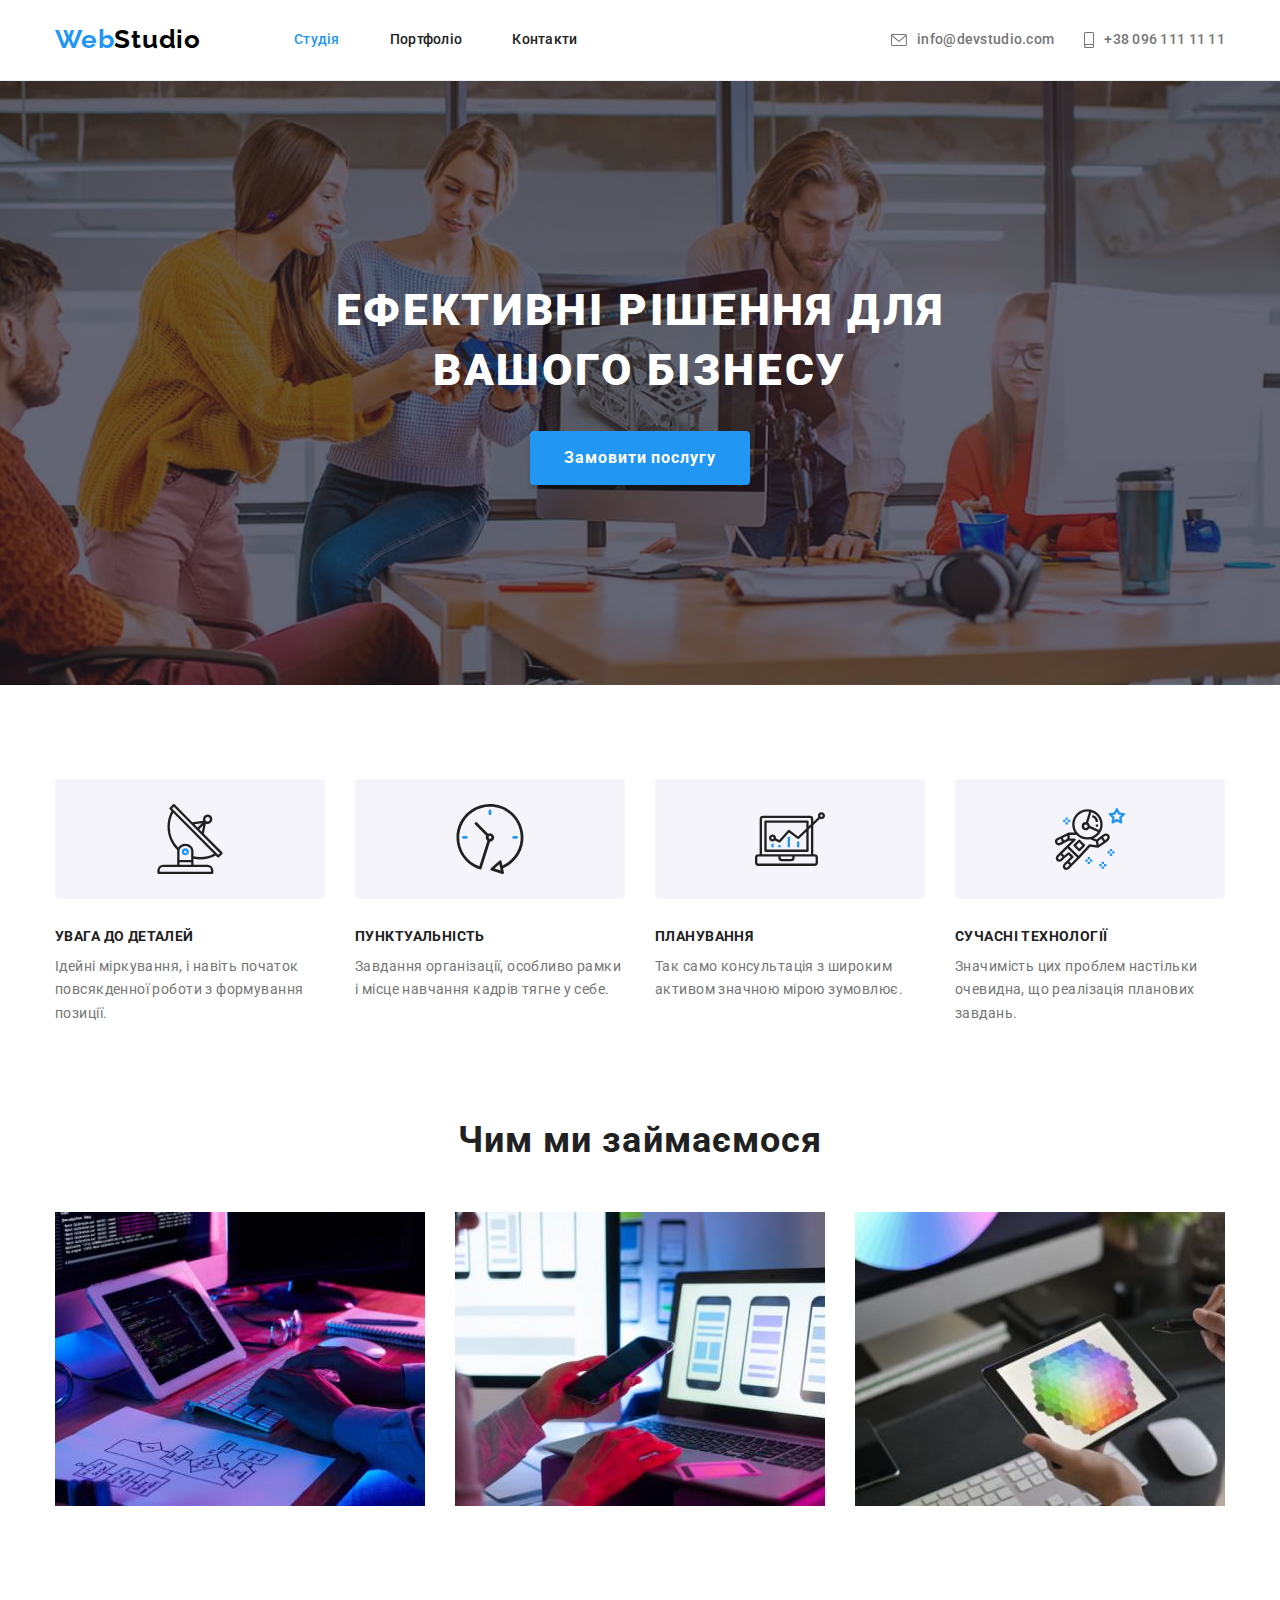
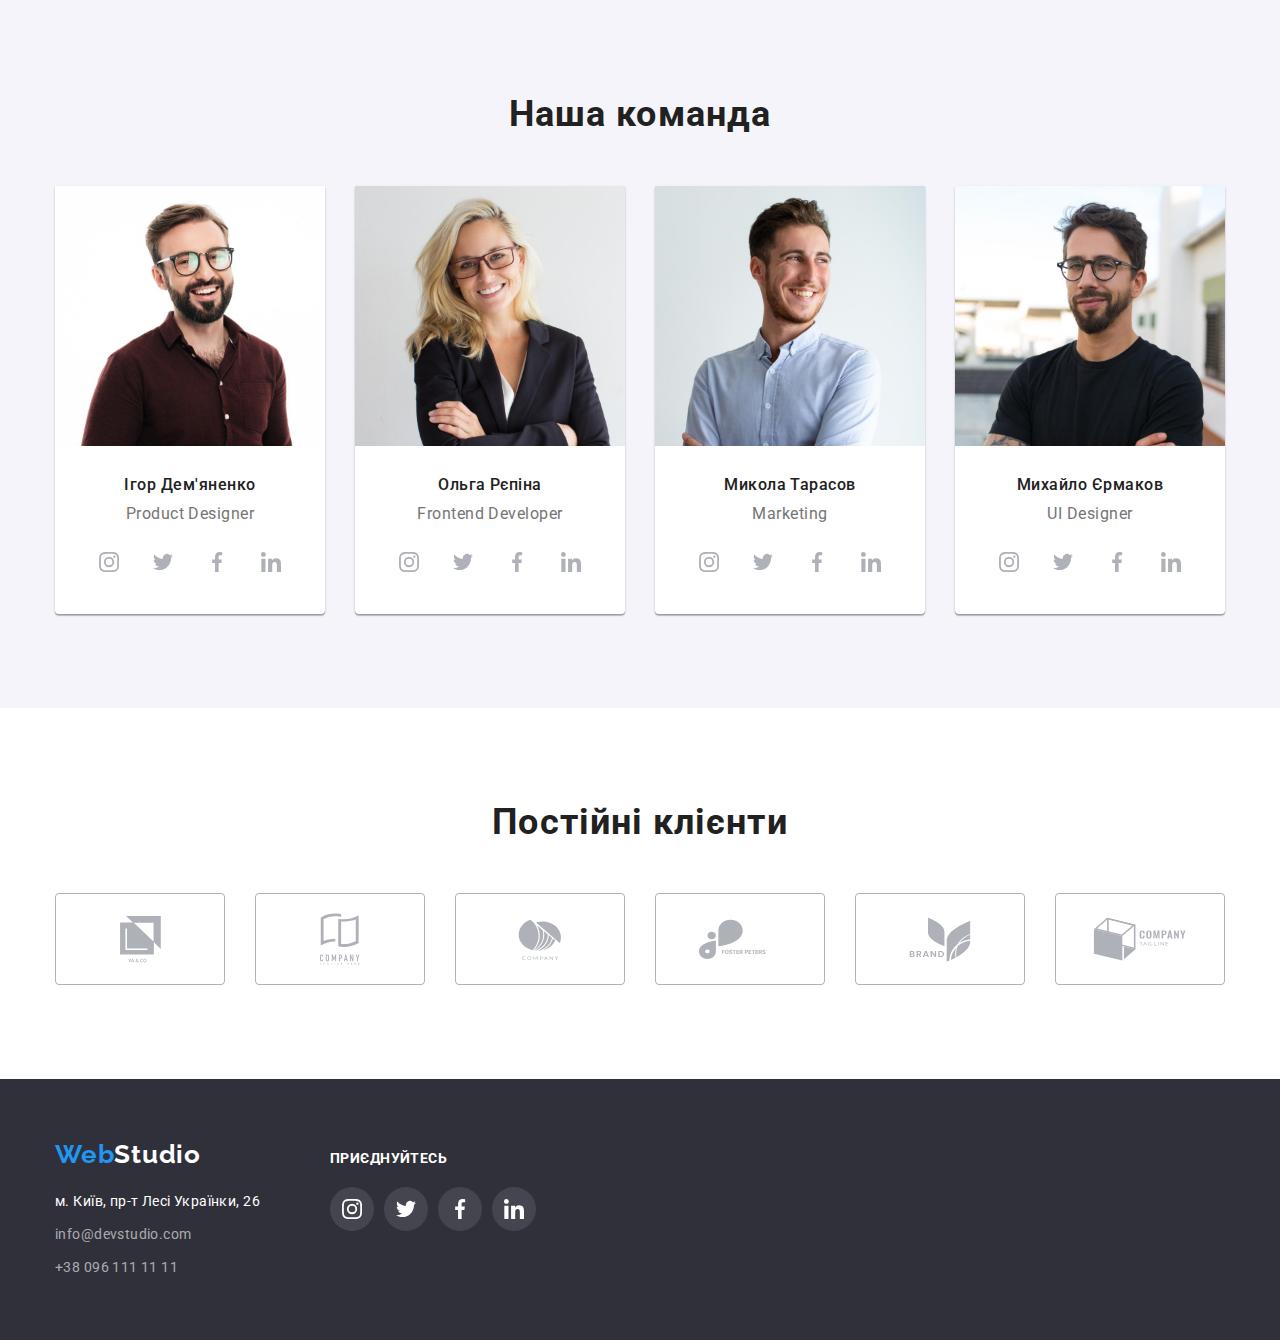
==== index.html @ 1bc93b2c "Initial commit" ====
<!DOCTYPE html>
<html lang="uk">
<head>
    <meta charset="UTF-8">
    <meta http-equiv="X-UA-Compatible" content="IE=edge">
    <meta name="viewport" content="width=device-width, initial-scale=1.0">

    <link rel="preconnect" href="https://fonts.googleapis.com">
    <link rel="preconnect" href="https://fonts.gstatic.com" crossorigin>
    <link href="https://fonts.googleapis.com/css2?family=Raleway:wght@700&family=Roboto:wght@400;500;700;900&display=swap"
        rel="stylesheet">

    <title>Сайт-Студія</title>

    <link rel="stylesheet" href="https://cdnjs.cloudflare.com/ajax/libs/modern-normalize/1.1.0/modern-normalize.min.css">
    <link rel="stylesheet" href="./css/styles.css">
</head>

<body>
  
    <!--header-->
    <header class="page-header">
        <div class="container main-nav">
            
            <nav class="bloc-nav">
                <a class="logo" href="./index.html">
                    Web<span class="logo-studio">Studio</span>
                </a>
        
                <ul class="navigation">
                    <li class="item"><a class="navigation-link current" href="./index.html">Студія</a></li>
                    <li class="item"><a class="navigation-link" href="./portfolio.html">Портфоліо</a></li>
                    <li class="item"><a class="navigation-link" href="">Контакти</a></li>
                </ul>
            </nav>
        
            <ul class="contact">
                <li class="item">
                    <a class="contact-link" href="mailto:info@devstudio.com">
                        <svg class="icon" width="16" height="12">
                            <use href="./images/icons.svg#icon-envelope"></use>
                        </svg>
                        info@devstudio.com   
                    </a>
                </li>  

                <li class="item">
                    <a class="contact-link" href="tel:+380961111111">
                        <svg class="icon" width="10" height="16">
                            <use href="./images/icons.svg#icon-phone"></use>
                        </svg>
                        +38 096 111 11 11   
                    </a>
                </li> 
            </ul>
            
        </div>

    </header>
    
    <!--main Студія-->
    <main class="page-studio">

        <!-- Секція "hero" -->
        <section class="hero overlay">
            <h1 class="hero-title">Ефективні рішення для вашого бізнесу</h1>
            <button class="hero-btn" type="button">Замовити послугу</button>  
        </section>
    
        <!-- Секція "advantage" -->
        <section class="section">
            <div class="container">
    
                <!--Скритий заголовок-->
                <h2 class="visually-hidden">Наші переваги</h2>
                <ul class="advantage-list">
                    <li class="item">
                        <div class="icon-advantage">
                            <svg class="icon" width="70" height="70">
                                <use href="./images/icons.svg#icon-antenna"></use>
                            </svg>   
                        </div>

                        <h3 class="advantage-list-title">УВАГА ДО ДЕТАЛЕЙ</h3>
                        <p class="advantage-list-descr">Ідейні міркування, і 
                            навіть початок повсякденної роботи з формування
                            позиції.
                        </p>
                    </li>

                    <li class="item">
                        <div class="icon-advantage">
                            <svg class="icon" width="70" height="70">
                                <use href="./images/icons.svg#icon-clock"></use>
                            </svg>   
                        </div>

                        <h3 class="advantage-list-title">ПУНКТУАЛЬНІСТЬ</h3>
                        <p class="advantage-list-descr">Завдання організації, особливо 
                            рамки і місце навчання кадрів тягне у себе.
                        </p>
                    </li>

                    <li class="item">
                        <div class="icon-advantage">
                            <svg class="icon" width="70" height="70">
                                <use href="./images/icons.svg#icon-diagram"></use>
                            </svg>   
                        </div>

                        <h3 class="advantage-list-title">ПЛАНУВАННЯ</h3>
                        <p class="advantage-list-descr">Так само консультація з широким 
                            активом значною мірою зумовлює.
                        </p>
                    </li>

                    <li class="item">
                        <div class="icon-advantage">
                            <svg class="icon" width="70" height="70">
                                <use href="./images/icons.svg#icon-astronaut"></use>
                            </svg>   
                        </div>

                        <h3 class="advantage-list-title">СУЧАСНІ ТЕХНОЛОГІЇ</h3>
                        <p class="advantage-list-descr">Значимість цих проблем настільки 
                            очевидна, що реалізація планових завдань.
                        </p>
                    </li>
                </ul>
            </div>
        </section>
    
        <!-- Секція "work"-->
        <section class="section work">
            <div class="container">
    
                <h2 class="work-title">Чим ми займаємося</h2>
                <ul class="work-list">
                    <li class="item"><img src="./images/box-1.jpg" alt="Програмуємо алгоритми роботи" width="370" height="294"></li>
                    <li class="item"><img src="./images/box-2.jpg" alt="Розробляємо макети застосунків для телефонів" width="370" height="294"></li>
                    <li class="item"><img src="./images/box-3.jpg" alt="Використовуємо палітру кольорів" width="370" height="294"></li>
                </ul>
            </div>
        </section>
    
        <!-- Секція "team"-->
        <section class="section team">
            <div class="container">
    
                <h2 class="team-title">Наша команда</h2>
                <ul class="team-list">
                    <li class="team-item">
                        <img src="./images/igor.jpg" alt="Фото Ігоря Дем'яненко" width="270" height="260">
                        
                        <div class="team-card">
                            <h3 class="team-list-title">Ігор Дем'яненко</h3>
                            <p class="team-list-descr">Product Designer</p>

                            <!-- Блок --- social-list -->

                            <ul class="social-list">
                                <li class="item">
                                    <a class="icon-social" href="">
                                        <svg class="icon" width="20" height="20">
                                            <use href="./images/icons.svg#icon-instagram"></use>
                                        </svg>   
                                    </a>
                                </li>  

                                <li class="item">
                                    <a class="icon-social" href="">
                                        <svg class="icon" width="20" height="20">
                                            <use href="./images/icons.svg#icon-twitter"></use>
                                        </svg>   
                                    </a>
                                </li>  

                                <li class="item">
                                    <a class="icon-social" href="">
                                        <svg class="icon" width="20" height="20">
                                            <use href="./images/icons.svg#icon-facebook"></use>
                                        </svg>   
                                    </a>
                                </li> 
                                
                                <li class="item">
                                    <a class="icon-social" href="">
                                        <svg class="icon" width="20" height="20">
                                            <use href="./images/icons.svg#icon-linkedin"></use>
                                        </svg>   
                                    </a>
                                </li>  
                            </ul>  

                        </div>

                    </li>

                    <li class="team-item">
                        <img src="./images/olga.jpg" alt="Фото Ольги Рєпіної" width="270" height="260">

                        <div class="team-card">
                            <h3 class="team-list-title">Ольга Рєпіна</h3>
                            <p class="team-list-descr">Frontend Developer</p>

                            <!-- Блок --- social-list -->

                            <ul class="social-list">
                                <li class="item">
                                    <a class="icon-social" href="">
                                        <svg class="icon" width="20" height="20">
                                            <use href="./images/icons.svg#icon-instagram"></use>
                                        </svg>   
                                    </a>
                                </li>  

                                <li class="item">
                                    <a class="icon-social" href="">
                                        <svg class="icon" width="20" height="20">
                                            <use href="./images/icons.svg#icon-twitter"></use>
                                        </svg>   
                                    </a>
                                </li>  

                                <li class="item">
                                    <a class="icon-social" href="">
                                        <svg class="icon" width="20" height="20">
                                            <use href="./images/icons.svg#icon-facebook"></use>
                                        </svg>   
                                    </a>
                                </li> 
                                
                                <li class="item">
                                    <a class="icon-social" href="">
                                        <svg class="icon" width="20" height="20">
                                            <use href="./images/icons.svg#icon-linkedin"></use>
                                        </svg>   
                                    </a>
                                </li>  
                            </ul>  

                        </div>

                    </li>

                    <li class="team-item">
                        <img src="./images/mykola.jpg" alt="Фото Миколи Тарасова" width="270" height="260">

                        <div class="team-card">
                            <h3 class="team-list-title">Микола Тарасов</h3>
                            <p class="team-list-descr">Marketing</p>

                            <!-- Блок --- team-social-list -->

                            <ul class="social-list">
                                <li class="item">
                                    <a class="icon-social" href="">
                                        <svg class="icon" width="20" height="20">
                                            <use href="./images/icons.svg#icon-instagram"></use>
                                        </svg>   
                                    </a>
                                </li>  

                                <li class="item">
                                    <a class="icon-social" href="">
                                        <svg class="icon" width="20" height="20">
                                            <use href="./images/icons.svg#icon-twitter"></use>
                                        </svg>   
                                    </a>
                                </li>  

                                <li class="item">
                                    <a class="icon-social" href="">
                                        <svg class="icon" width="20" height="20">
                                            <use href="./images/icons.svg#icon-facebook"></use>
                                        </svg>   
                                    </a>
                                </li> 
                                
                                <li class="item">
                                    <a class="icon-social" href="">
                                        <svg class="icon" width="20" height="20">
                                            <use href="./images/icons.svg#icon-linkedin"></use>
                                        </svg>   
                                    </a>
                                </li>  
                            </ul>  

                        </div>

                    </li>

                    <li class="team-item">
                        <img src="./images/mykhailo.jpg" alt="Фото Михайла Єрмакова" width="270" height="260">

                        <div class="team-card">
                            <h3 class="team-list-title">Михайло Єрмаков</h3>
                            <p class="team-list-descr">UI Designer</p>

                            <!-- Блок --- team-social-list -->

                            <ul class="social-list">
                                <li class="item">
                                    <a class="icon-social" href="">
                                        <svg class="icon" width="20" height="20">
                                            <use href="./images/icons.svg#icon-instagram"></use>
                                        </svg>   
                                    </a>
                                </li>  

                                <li class="item">
                                    <a class="icon-social" href="">
                                        <svg class="icon" width="20" height="20">
                                            <use href="./images/icons.svg#icon-twitter"></use>
                                        </svg>   
                                    </a>
                                </li>  

                                <li class="item">
                                    <a class="icon-social" href="">
                                        <svg class="icon" width="20" height="20">
                                            <use href="./images/icons.svg#icon-facebook"></use>
                                        </svg>   
                                    </a>
                                </li> 
                                
                                <li class="item">
                                    <a class="icon-social" href="">
                                        <svg class="icon" width="20" height="20">
                                            <use href="./images/icons.svg#icon-linkedin"></use>
                                        </svg>   
                                    </a>
                                </li>  
                            </ul>  

                        </div>

                    </li>

                </ul>
    
            </div>
        </section>

        <!-- Секція "clients"-->
        <section class="section">
            <div class="container">

                <h2 class="clients-title">Постійні клієнти</h2>
                <ul class="clients-list">
                    <li class="item">
                        <a class="icon-clients" href="">
                            <svg class="icon" width="41" height="46.7">
                                <use href="./images/icons.svg#icon-cl1-ya-co"></use>
                            </svg>   
                        </a>
                    </li>  

                    <li class="item">
                        <a class="icon-clients" href="">
                            <svg class="icon" width="40" height="52">
                                <use href="./images/icons.svg#icon-cl2-tagline"></use>
                            </svg>   
                        </a>
                    </li>  

                    <li class="item">
                        <a class="icon-clients" href="">
                            <svg class="icon" width="43.46" height="41.18">
                                <use href="./images/icons.svg#icon-cl3-company"></use>
                            </svg>   
                        </a>
                    </li>  

                    <li class="item">
                        <a class="icon-clients" href="">
                            <svg class="icon" width="84.44" height="40.62">
                                <use href="./images/icons.svg#icon-cl4-foster"></use>
                            </svg>   
                        </a>
                    </li>  

                    <li class="item">
                        <a class="icon-clients" href="">
                            <svg class="icon" width="62.54" height="45.43">
                                <use href="./images/icons.svg#icon-cl5-brand"></use>
                            </svg>   
                        </a>
                    </li> 
                    
                    <li class="item">
                        <a class="icon-clients" href="">
                            <svg class="icon" width="93.79" height="43.93">
                                <use href="./images/icons.svg#icon-cl6-tag-line"></use>
                            </svg>   
                        </a>
                    </li>  
                </ul>
            </div>
        </section>
    
    </main>

    <!--footer-->
    <footer class="page-footer">
        <div class="container footer-contact">
    
            <div class="bloc-residence">
                <a class="logo" href="./index.html">
                    Web<span class="logo-studio">Studio</span>
                </a>

                <address class="residence">
                    <ul class="residence-contact">
                        <li class="item"><a class="residence-descr" href="https://goo.gl/maps/CPtrU1FHBa2aNyZL9" target="_blank"
                            rel="noopener noreferrer nofollow">м. Київ, пр-т Лесі Українки, 26</a>
                        </li>
                        <li class="item"><a class="residence-link" href="mailto:info@devstudio.com">info@devstudio.com</a></li>
                        <li class="item"><a class="residence-link" href="tel:+380961111111">+38 096 111 11 11</a></li>
                    </ul>
                </address>
            </div>

            <div class="bloc-join">
                <h3 class="title-join"><em class="join">Приєднуйтесь</em></h3>
                <ul class="social-list">
                    <li class="item">
                        <a class="icon-social" href="">
                            <svg class="icon" width="20" height="20">
                                <use href="./images/icons.svg#icon-instagram"></use>
                            </svg>   
                        </a>
                    </li>  

                    <li class="item">
                        <a class="icon-social" href="">
                            <svg class="icon" width="20" height="20">
                                <use href="./images/icons.svg#icon-twitter"></use>
                            </svg>   
                        </a>
                    </li>  

                    <li class="item">
                        <a class="icon-social" href="">
                            <svg class="icon" width="20" height="20">
                                <use href="./images/icons.svg#icon-facebook"></use>
                            </svg>   
                        </a>
                    </li> 
                    
                    <li class="item">
                        <a class="icon-social" href="">
                            <svg class="icon" width="20" height="20">
                                <use href="./images/icons.svg#icon-linkedin"></use>
                            </svg>   
                        </a>
                    </li>  

                </ul>
            </div>

        </div>

    </footer>
        
</body>
</html>
---- css/styles.css ----
:root {
    --primary-text-color: #757575;
    --secondary-text-color:#000000;
    --title-text-color: #212121;
    --accent-text-color:#FFFFFF;
    --link-text-color: rgba(255, 255, 255, 0.6);
    --primary-accent-color: #2196F3;
    --secondary-accent-color: #188CE8;
    --primary-background-color: #FFFFFF;
    --secondary-background-color: #F5F4FA;

    --hero-background-color:#C4C4C4;
    --footer-background-color: #2F303A;
    --header-border-color: #ECECEC; 
    --project-border-color: #EEEEEE;
    --svg-primary-color: #AFB1B8;
    --footer-social-background-color:rgba(255, 255, 255, 0.1);

    --project-card-set-gap: 30px;
}

body {
    color: var(--primary-text-color);
    background-color: var(--primary-background-color);
    font-family: Roboto, sans-serif;
}

/* Глобальне скидання стилів по тегам*/
h1, h2, h3, h4, h5, h6, p, ul {
    padding: 0;
    margin: 0;
}

img {
  display: block;
  max-width: 100%;
  height: auto;
}

.section {
    padding-top: 94px;
    padding-bottom: 94px;
}

.container {
    width: 1200px;
    margin: 0 auto;
    padding: 0 15px;
}

/* header */

.page-header {
    border-bottom: 1px solid var(--header-border-color);
}

.main-nav {
    display: flex;
    align-items: center;
}

.bloc-nav {
    display: flex;
}

.bloc-nav .logo {
    display: block;
    padding-top: 24px;
    padding-bottom: 25px;
}

.logo {
    color: var(--primary-accent-color);
    font-family: 'Raleway';
    font-style: normal;
    font-weight: 700;
    font-size: 26px;
    line-height: 1.19;
    letter-spacing: 0.03em;
    text-decoration: none;
}

.logo-studio {
    color: var(--secondary-text-color);
}

.navigation {
    list-style: none;

    display: flex;
    margin-left: 93px;
}

.navigation .item + .item {
    margin-left: 50px;
}

.navigation-link {
    color: var(--title-text-color);
    font-weight: 500;
    font-size: 14px;
    line-height: 1.14;
    letter-spacing: 0.02em;
    text-decoration: none;

    display: block;
    padding-top: 32px;
    padding-bottom: 32px;
}

.navigation-link:hover, .navigation-link:focus {
    color: var(--primary-accent-color);
}

.navigation-link.current {
    color: var(--primary-accent-color);
}

.contact {
    list-style: none;

    display: flex;
    margin-left: auto;
}

.contact .item + .item {
    margin-left: 30px;
}
    
.contact-link {
    color: var(--primary-text-color);
    font-weight: 500;
    font-size: 14px;
    line-height: 1.14;
    letter-spacing: 0.02em;
    text-decoration: none;

    padding-top: 32px;
    padding-bottom: 32px;

    display: flex;
    align-items: center;
}

.contact-link:hover, .contact-link:focus {
    color: var(--primary-accent-color);
}

.contact-link .icon {
    fill: currentColor;
    
    margin-right: 10px;
}

/* main Студія */

/* Секція "hero" */

.hero {
    background-color: var(--hero-background-color);
    text-align: center;

    padding: 200px 0;
}

.overlay {
    max-width: 1600px;
    margin-left: auto;
    margin-right: auto;
    background-image: linear-gradient(to right,
    rgba(47, 48, 58, 0.4), 
    rgba(47, 48, 58, 0.4)),
    url("../images/Img-hero.jpg");
    background-repeat: no-repeat;
    background-position: center;
    background-size: cover;
}

.hero-title {
    color: var(--accent-text-color);
    font-weight: 900;
    font-size: 44px;
    line-height: 1.36;
    letter-spacing: 0.06em;
    text-transform: uppercase;

    width: 696px;
    margin: 0 auto;
    margin-bottom: 30px;
}

.hero-btn {
    color: var(--accent-text-color);
    background-color: var(--primary-accent-color);
    cursor: pointer;
    border-radius: 4px;
    font-weight: 700;
    font-size: 16px;
    line-height: 1.87;
    letter-spacing: 0.06em;
    font-family: inherit;
    border-color: transparent;

    min-width: 216px;
    padding: 10px 32px;

    box-shadow: 0px 4px 4px rgba(0, 0, 0, 0.15);
}

.hero-btn:hover, .hero-btn:focus {
    background-color: var(--secondary-accent-color);
}
   
/* Секція "advantage" */

.visually-hidden {
    position: absolute;
    white-space: nowrap;
    width: 1px;
    height: 1px;
    overflow: hidden;
    border: 0;
    padding: 0;
    clip: rect(0 0 0 0);
    clip-path: inset(50%);
    margin: -1px;
}

.advantage-list {
    list-style: none;

    display: flex;
}

.advantage-list .item {
    flex-basis: 270px;
}

.advantage-list .item + .item {
    margin-left: 30px;
}

.icon-advantage {
    width: 270px;
    height: 120px;
    background-color: var(--secondary-background-color);
    border-radius: 4px;

    margin-bottom: 30px;

    display: flex;
    justify-content: center;
    align-items: center;
}

.advantage-list-title {
    color: var(--title-text-color);
    font-weight: 700;
    font-size: 14px;
    line-height: 1.14;
    letter-spacing: 0.03em;
    text-transform: uppercase;

    margin-bottom: 10px;
}

.advantage-list-descr {
    font-size: 14px;
    line-height: 1.71;
    letter-spacing: 0.03em;
}

/* Секція "work" */

.work {
    padding-top: 0;
}

.work-title {
    color: var(--title-text-color);
    font-weight: 700;
    font-size: 36px;
    line-height: 1.16;
    letter-spacing: 0.03em;

    text-align: center;
    margin-bottom: 50px;
}

.work-list {
    list-style: none;

    display: flex;
    justify-content: space-between;
}

.work-list .item + .item {
    margin-left: 30px;
}

/* Секція "team" */

.team {
    background-color: var(--secondary-background-color);
}

.team-title {
    color: var(--title-text-color);
    font-weight: 700;
    font-size: 36px;
    line-height: 1.16;
    letter-spacing: 0.03em;

    text-align: center;
    margin-bottom: 50px;
}
 
.team-list {
    list-style: none;

    display: flex;
    justify-content: space-between;
}

.team-item {
    background-color: var(--primary-background-color);
    border-radius: 0px 0px 4px 4px;

    text-align: center;

    box-shadow: 0px 1px 3px rgba(0, 0, 0, 0.12), 
    0px 1px 1px rgba(0, 0, 0, 0.14), 
    0px 2px 1px rgba(0, 0, 0, 0.2);
}

.team-item + .team-item {
   margin-left: 30px; 
}

.team-card {
    padding-top: 30px;
    padding-bottom: 30px;
}

.team-list-title {
    color: var(--title-text-color);
    font-weight: 500;
    font-size: 16px;
    line-height: 1.18;
    letter-spacing: 0.03em;

    margin-bottom: 10px;
}

.team-list-descr {
    font-size: 16px;
    line-height: 1.18;
    letter-spacing: 0.03em;

    margin-bottom: 16px;
}

/* секція "team", блок --- social-list*/

.social-list {
    list-style: none;

    display: flex;
    justify-content: center;
}

.social-list .item {
    display: flex; 
}

.social-list .item + .item {
    margin-left: 10px;
}

.icon-social {
    width: 44px;
    height: 44px;
    border-radius: 50%;
    color: var(--svg-primary-color);

    display: flex;
    justify-content: center;
    align-items: center;
}

.icon-social:hover, .icon-social:focus {
    color: var(--accent-text-color);
    background-color: var(--primary-accent-color);
}

.icon-social .icon {
    display: block;
    fill: currentColor;
}

/* Секція "clients" */

.clients-title {
    color: var(--title-text-color);
    font-weight: 700;
    font-size: 36px;
    line-height: 1.16;
    letter-spacing: 0.03em;

    text-align: center;
    margin-bottom: 50px;
}

.clients-list {
    list-style: none;
    
    display: flex;
    justify-content: center;
}

.clients-list .item {
    display: flex; 
}

.clients-list .item + .item {
    margin-left: 30px;
}

.icon-clients {
    width: 170px;
    height: 92px;
    border: 1px solid var(--svg-primary-color);
    border-radius: 4px;
    color: var(--svg-primary-color) ;

    display: flex;
    justify-content: center;
    align-items: center;
}

.icon-clients:hover, .icon-clients:focus {
    border-color: var(--primary-accent-color);
    color: var(--primary-accent-color);
}

.icon-clients .icon {
    display: block;
    fill: currentColor;
}


/* main Портфоліо */

/* Секція "project" */

.filter {
    list-style: none;

    display: flex;
    justify-content: center;
    margin-bottom: 50px;
}

.filter .item + .item {
    margin-left: 8px;
}

.filter-btn {
    color: var(--title-text-color);
    background-color: var(--secondary-background-color);
    border-radius: 4px;
    font-weight: 500;
    font-size: 16px;
    line-height: 1.62;
    letter-spacing: 0.03em;
    cursor: pointer;
    font-family: inherit;

    border-color: transparent;
    min-width: 73px;
    padding: 6px 22px;
}

.filter-btn:hover, .filter-btn:focus {
    color: var(--accent-text-color);
    background-color: var(--primary-accent-color);

    box-shadow: 0px 3px 1px rgba(0, 0, 0, 0.1), 
    0px 1px 2px rgba(0, 0, 0, 0.08), 
    0px 2px 2px rgba(0, 0, 0, 0.12);
}

.project-list {
    list-style: none;

    display: flex;
    flex-wrap: wrap;
    margin-left: calc(-1 * var(--project-card-set-gap));
    margin-top: calc(-1 * var(--project-card-set-gap));
}

.project-container {
    flex-basis: calc(100% /3 - var(--project-card-set-gap));
    margin-left: var(--project-card-set-gap);
    margin-top: var(--project-card-set-gap);
}

.project-link {
    text-decoration: none;

    display: block;
}

.project-link:hover, .project-link:focus {
    box-shadow: 0px 1px 1px rgba(0, 0, 0, 0.12), 
    0px 4px 4px rgba(0, 0, 0, 0.06), 
    1px 4px 6px rgba(0, 0, 0, 0.16);
}

.project-card {
    border-right: 1px solid var(--project-border-color);
    border-bottom: 1px solid var(--project-border-color);
    border-left: 1px solid var(--project-border-color);

    padding: 20px 24px;
}

.project-list-title {
    color: var(--title-text-color);
    font-weight: 700;
    font-size: 18px;
    line-height: 2;
    letter-spacing: 0.06em;

    margin-bottom: 4px;
}

.project-list-descr {
    color: var(--primary-text-color);
    font-size: 16px;
    line-height: 1.87;
    letter-spacing: 0.03em;
}


/* footer */

.page-footer {
    background-color: var(--footer-background-color);

    padding-top: 60px;
    padding-bottom: 60px;
}

/* footer --- bloc-residence */

.page-footer .logo-studio {
    color: var(--accent-text-color);
}

.footer-contact {
    display: flex;
    align-items: baseline;
}

.bloc-residence {
    display: block;
    margin-right: 70px;
}

.footer-contact .logo {
    display: inline-block;
    margin-bottom: 20px;
}

.residence {
    font-style: normal;
}

.residence-contact {
    list-style: none;

    display: inline-block;
}

.residence-contact .item + .item {
    margin-top: 9px;
}

.residence-descr {
    color: var(--accent-text-color);
    font-size: 14px;
    line-height: 1.71;
    letter-spacing: 0.03em;
    text-decoration: none;

    display: block;
}

.residence-link {
    color: var(--link-text-color);
    font-size: 14px;
    line-height: 1.71;
    letter-spacing: 0.03em;
    text-decoration: none;   

    display: block;
}

.residence-descr:hover, .residence-descr:focus, 
.residence-link:hover, .residence-link:focus {
    color: var(--primary-accent-color);
}

/* footer --- bloc-join */

.bloc-join {
    display: block;
}

.title-join {
    color: var(--accent-text-color);
    font-weight: 700;
    font-size: 14px;
    line-height: 1.14;
    letter-spacing: 0.03em;
    text-transform: uppercase;

    margin-bottom: 20px;
}

.join {
    font-style: normal; 
}

.bloc-join .icon-social {
    color: var(--accent-text-color);
    background-color: var(--footer-social-background-color);
}

.bloc-join .icon-social:hover, .bloc-join .icon-social:focus {
    background-color: var(--primary-accent-color);
}
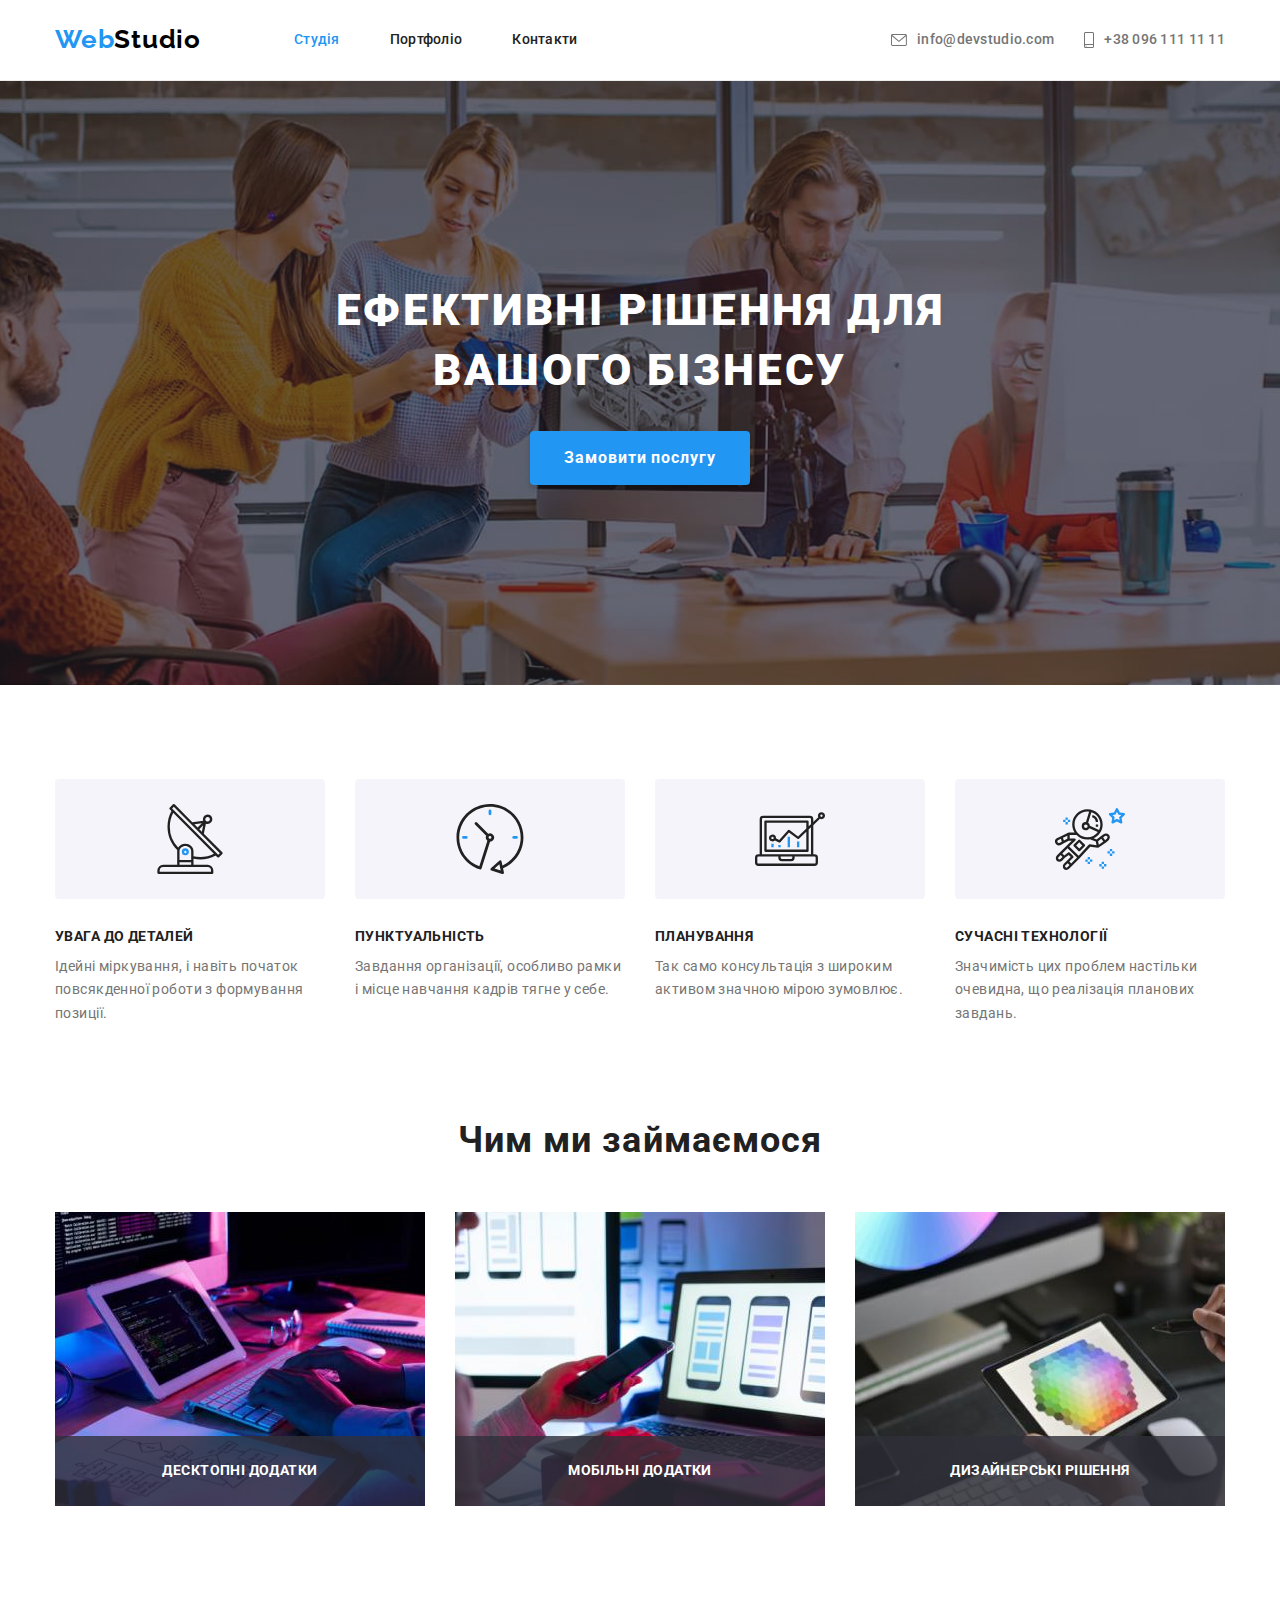
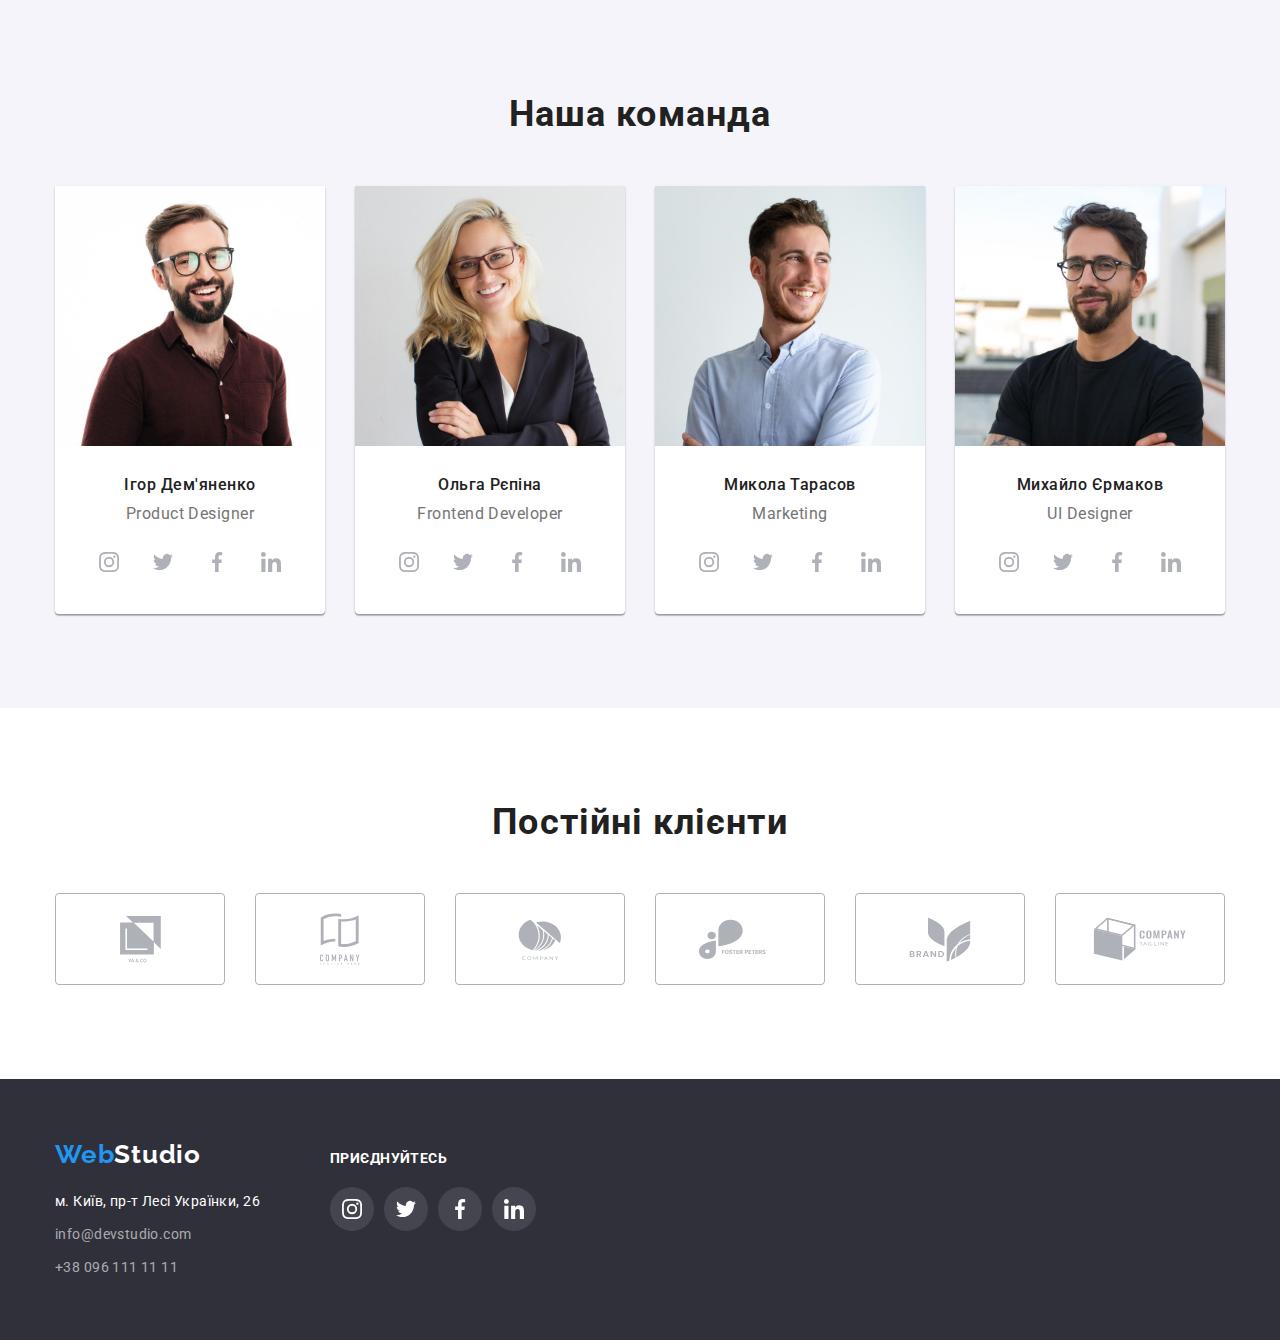
==== commit 9b3d87b3: "добавляє надписи на img" ====
--- a/index.html
+++ b/index.html
@@ -136,9 +136,21 @@
     
                 <h2 class="work-title">Чим ми займаємося</h2>
                 <ul class="work-list">
-                    <li class="item"><img src="./images/box-1.jpg" alt="Програмуємо алгоритми роботи" width="370" height="294"></li>
-                    <li class="item"><img src="./images/box-2.jpg" alt="Розробляємо макети застосунків для телефонів" width="370" height="294"></li>
-                    <li class="item"><img src="./images/box-3.jpg" alt="Використовуємо палітру кольорів" width="370" height="294"></li>
+                    <li class="item">
+                        <img src="./images/box-1.jpg" alt="Програмуємо алгоритми роботи" width="370" height="294">
+                        <h3 class="work-item-title">Десктопні додатки</h3>
+                    </li>
+
+                    <li class="item">
+                        <img src="./images/box-2.jpg" alt="Розробляємо макети застосунків для телефонів" width="370" height="294">
+                        <h3 class="work-item-title">Мобільні додатки</h3>
+                    </li>
+
+                    <li class="item">
+                        <img src="./images/box-3.jpg" alt="Використовуємо палітру кольорів" width="370" height="294">
+                        <h3 class="work-item-title">Дизайнерські рішення</h3>
+                    </li>
+
                 </ul>
             </div>
         </section>
--- a/css/styles.css
+++ b/css/styles.css
@@ -8,13 +8,15 @@
     --secondary-accent-color: #188CE8;
     --primary-background-color: #FFFFFF;
     --secondary-background-color: #F5F4FA;
-
     --hero-background-color:#C4C4C4;
     --footer-background-color: #2F303A;
     --header-border-color: #ECECEC; 
     --project-border-color: #EEEEEE;
     --svg-primary-color: #AFB1B8;
     --footer-social-background-color:rgba(255, 255, 255, 0.1);
+
+    --work-overlay-color:rgba(47, 48, 58, 0.8);
+    --modal-overlay-color:rgba(0, 0, 0, 0.2);
 
     --project-card-set-gap: 30px;
 }
@@ -294,8 +296,32 @@
     justify-content: space-between;
 }
 
+.work-list .item {
+    position: relative;
+}
+
 .work-list .item + .item {
     margin-left: 30px;
+}
+
+.work-item-title {
+    color: var(--accent-text-color);
+    background-color: var(--work-overlay-color);
+    font-weight: 700;
+    font-size: 14px;
+    line-height: 1.14;
+    letter-spacing: 0.03em;
+    text-transform: uppercase;
+
+    text-align: center;
+    padding-top: 27px;
+    padding-bottom: 27px;
+
+    position: absolute;
+    width: 100%;
+    left: 0;
+    bottom: 0;
+
 }
 
 /* Секція "team" */
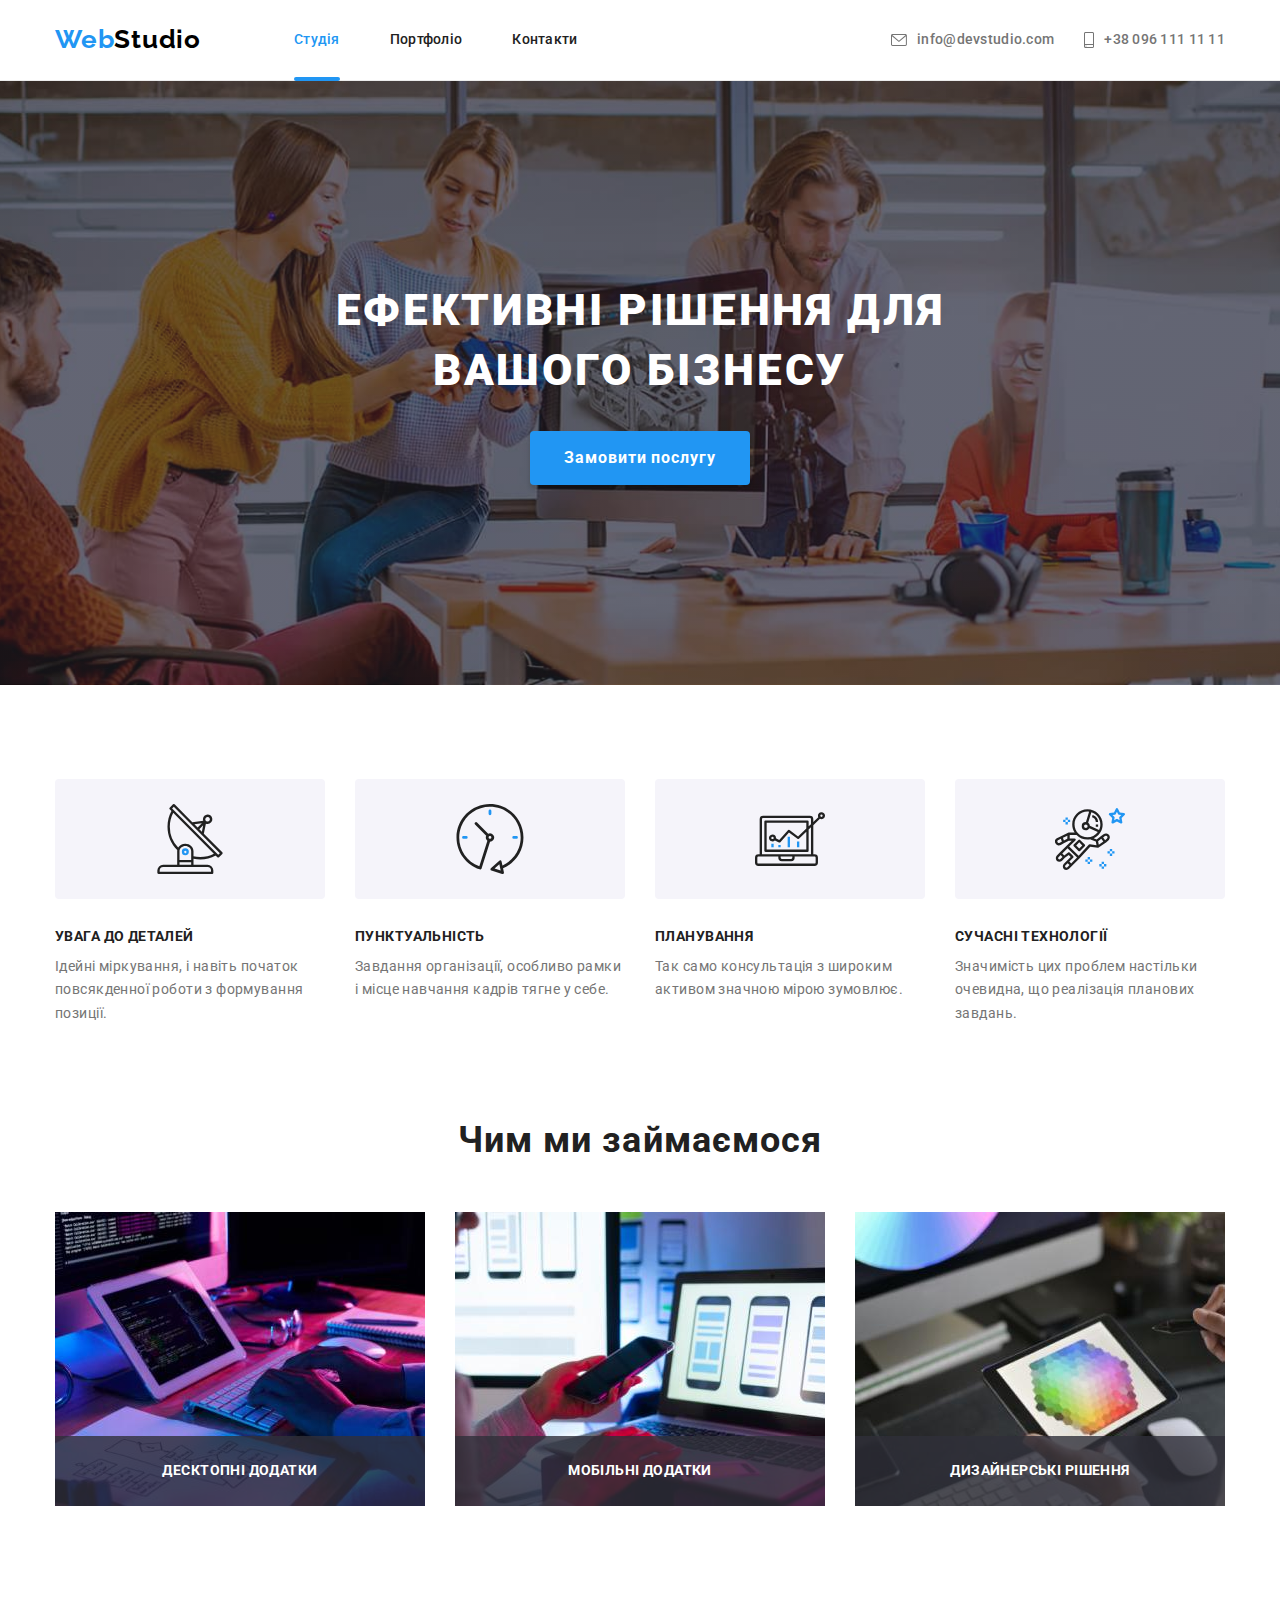
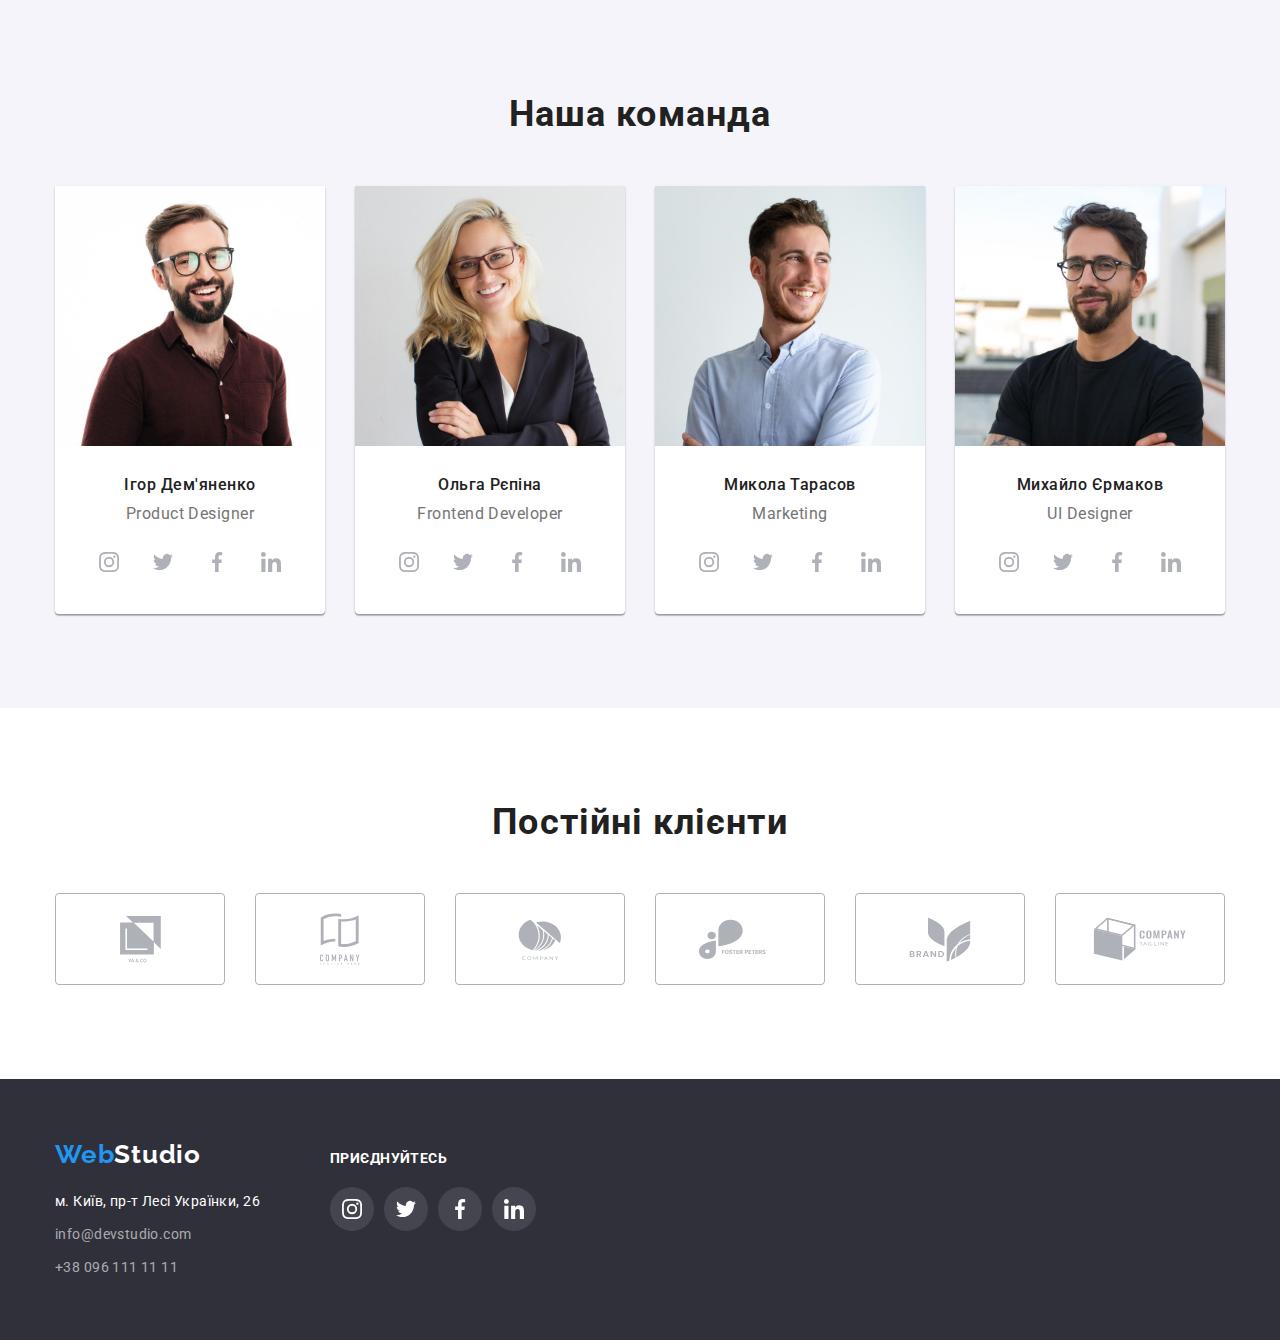
==== commit 9f25881b: "додає модальне вікно" ====
--- a/index.html
+++ b/index.html
@@ -64,7 +64,7 @@
         <!-- Секція "hero" -->
         <section class="hero overlay">
             <h1 class="hero-title">Ефективні рішення для вашого бізнесу</h1>
-            <button class="hero-btn" type="button">Замовити послугу</button>  
+            <button data-modal-open class="hero-btn" type="button">Замовити послугу</button>  
         </section>
     
         <!-- Секція "advantage" -->
@@ -137,18 +137,24 @@
                 <h2 class="work-title">Чим ми займаємося</h2>
                 <ul class="work-list">
                     <li class="item">
-                        <img src="./images/box-1.jpg" alt="Програмуємо алгоритми роботи" width="370" height="294">
-                        <h3 class="work-item-title">Десктопні додатки</h3>
-                    </li>
-
-                    <li class="item">
-                        <img src="./images/box-2.jpg" alt="Розробляємо макети застосунків для телефонів" width="370" height="294">
-                        <h3 class="work-item-title">Мобільні додатки</h3>
-                    </li>
-
-                    <li class="item">
-                        <img src="./images/box-3.jpg" alt="Використовуємо палітру кольорів" width="370" height="294">
-                        <h3 class="work-item-title">Дизайнерські рішення</h3>
+                        <div class="work-box">
+                            <img src="./images/box-1.jpg" alt="Програмуємо алгоритми роботи" width="370" height="294">
+                            <h3 class="work-item-title">Десктопні додатки</h3>
+                        </div>
+                    </li>
+
+                    <li class="item">
+                        <div class="work-box">
+                            <img src="./images/box-2.jpg" alt="Розробляємо макети застосунків для телефонів" width="370" height="294">
+                            <h3 class="work-item-title">Мобільні додатки</h3>
+                        </div>
+                    </li>
+
+                    <li class="item">
+                        <div class="work-box">
+                            <img src="./images/box-3.jpg" alt="Використовуємо палітру кольорів" width="370" height="294">
+                            <h3 class="work-item-title">Дизайнерські рішення</h3>
+                        </div>
                     </li>
 
                 </ul>
@@ -475,5 +481,15 @@
 
     </footer>
         
+    <!--Модальне вікно-->
+    <div class="backdrop is-hidden" data-modal>
+        <div class="modal-hero">
+            <button data-modal-close class="modal-btn" type="button">
+
+            </button>
+        </div>
+    </div>
+
+    <script src="./js/modal.js"></script>
 </body>
 </html>--- a/css/styles.css
+++ b/css/styles.css
@@ -16,7 +16,7 @@
     --footer-social-background-color:rgba(255, 255, 255, 0.1);
 
     --work-overlay-color:rgba(47, 48, 58, 0.8);
-    --modal-overlay-color:rgba(0, 0, 0, 0.2);
+    --modal-backdrop-color:rgba(0, 0, 0, 0.2);
 
     --project-card-set-gap: 30px;
 }
@@ -108,6 +108,8 @@
     display: block;
     padding-top: 32px;
     padding-bottom: 32px;
+
+    position: relative;
 }
 
 .navigation-link:hover, .navigation-link:focus {
@@ -116,6 +118,18 @@
 
 .navigation-link.current {
     color: var(--primary-accent-color);
+}
+
+.navigation-link.current::after {
+    content: "";
+    display: block;
+    height: 4px;
+    width: 100%;
+    border-radius: 2px;
+    background-color: var(--primary-accent-color);
+    position: absolute;
+    left: 0;
+    bottom: -1px;  
 }
 
 .contact {
@@ -296,12 +310,12 @@
     justify-content: space-between;
 }
 
-.work-list .item {
-    position: relative;
-}
-
 .work-list .item + .item {
     margin-left: 30px;
+}
+
+.work-box {
+    position: relative;
 }
 
 .work-item-title {
@@ -321,7 +335,6 @@
     width: 100%;
     left: 0;
     bottom: 0;
-
 }
 
 /* Секція "team" */
@@ -666,4 +679,50 @@
 
 .bloc-join .icon-social:hover, .bloc-join .icon-social:focus {
     background-color: var(--primary-accent-color);
+}
+
+
+/* Модальне вікно */
+
+.backdrop {
+    position: fixed;
+    top: 0;
+    left: 0;
+    width: 100%;
+    height: 100%;
+    background-color: var(--modal-backdrop-color);
+}
+
+.backdrop.is-hidden {
+    opacity: 0;
+    pointer-events: none;
+}
+
+.modal-hero {
+    position: absolute;
+    top: 50%;
+    left: 50%;
+    transform: translate(-50%, -50%);
+
+    height: 581px;
+    width: 528px;
+
+    background-color: var(--primary-background-color);
+}
+
+.modal-btn {
+    width: 30px;
+    height: 30px;
+    border-radius: 50%;
+    border: 1px solid rgba(0, 0, 0, 0.1);
+    background-color: var(--primary-background-color);
+    cursor: pointer;
+
+    position: absolute;
+    top: 8px;
+    right: 8px;
+
+    background-image: url(../images/close.svg);
+    background-repeat: no-repeat;
+    background-position: center;
 }